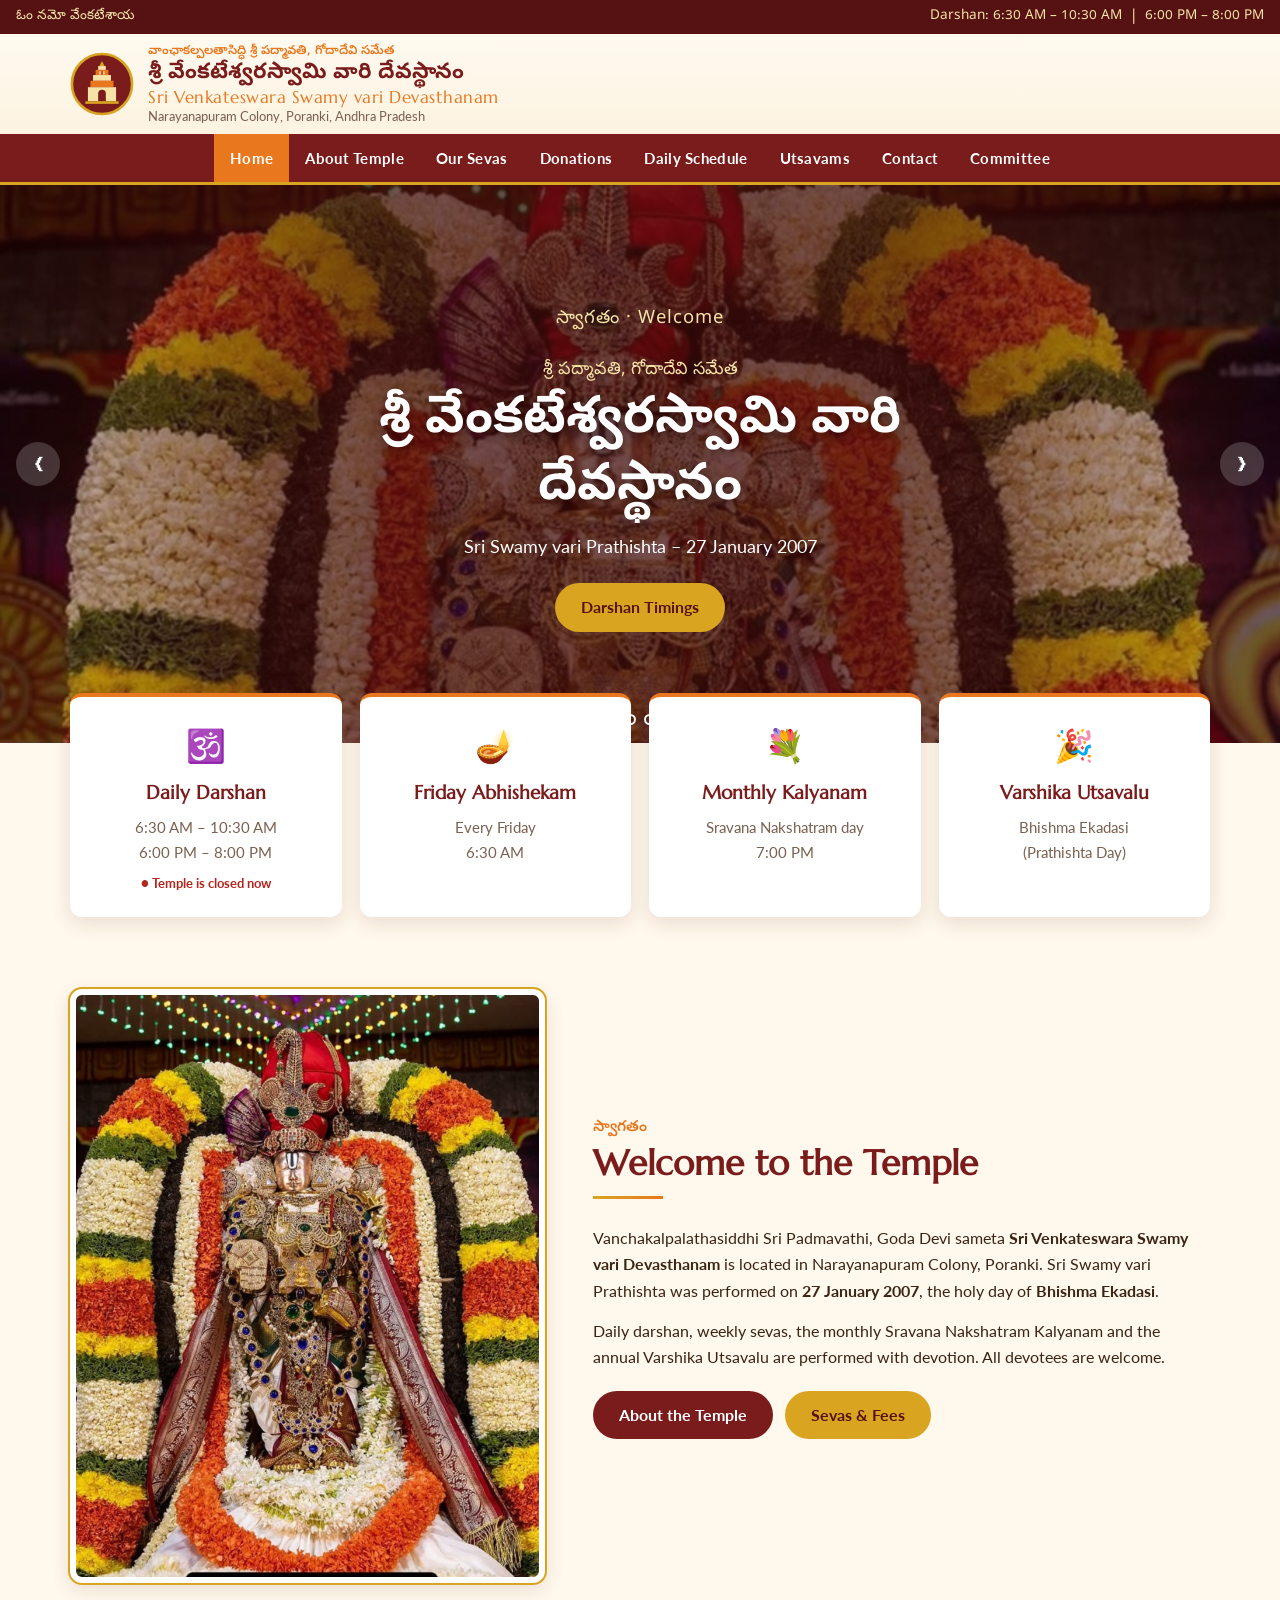
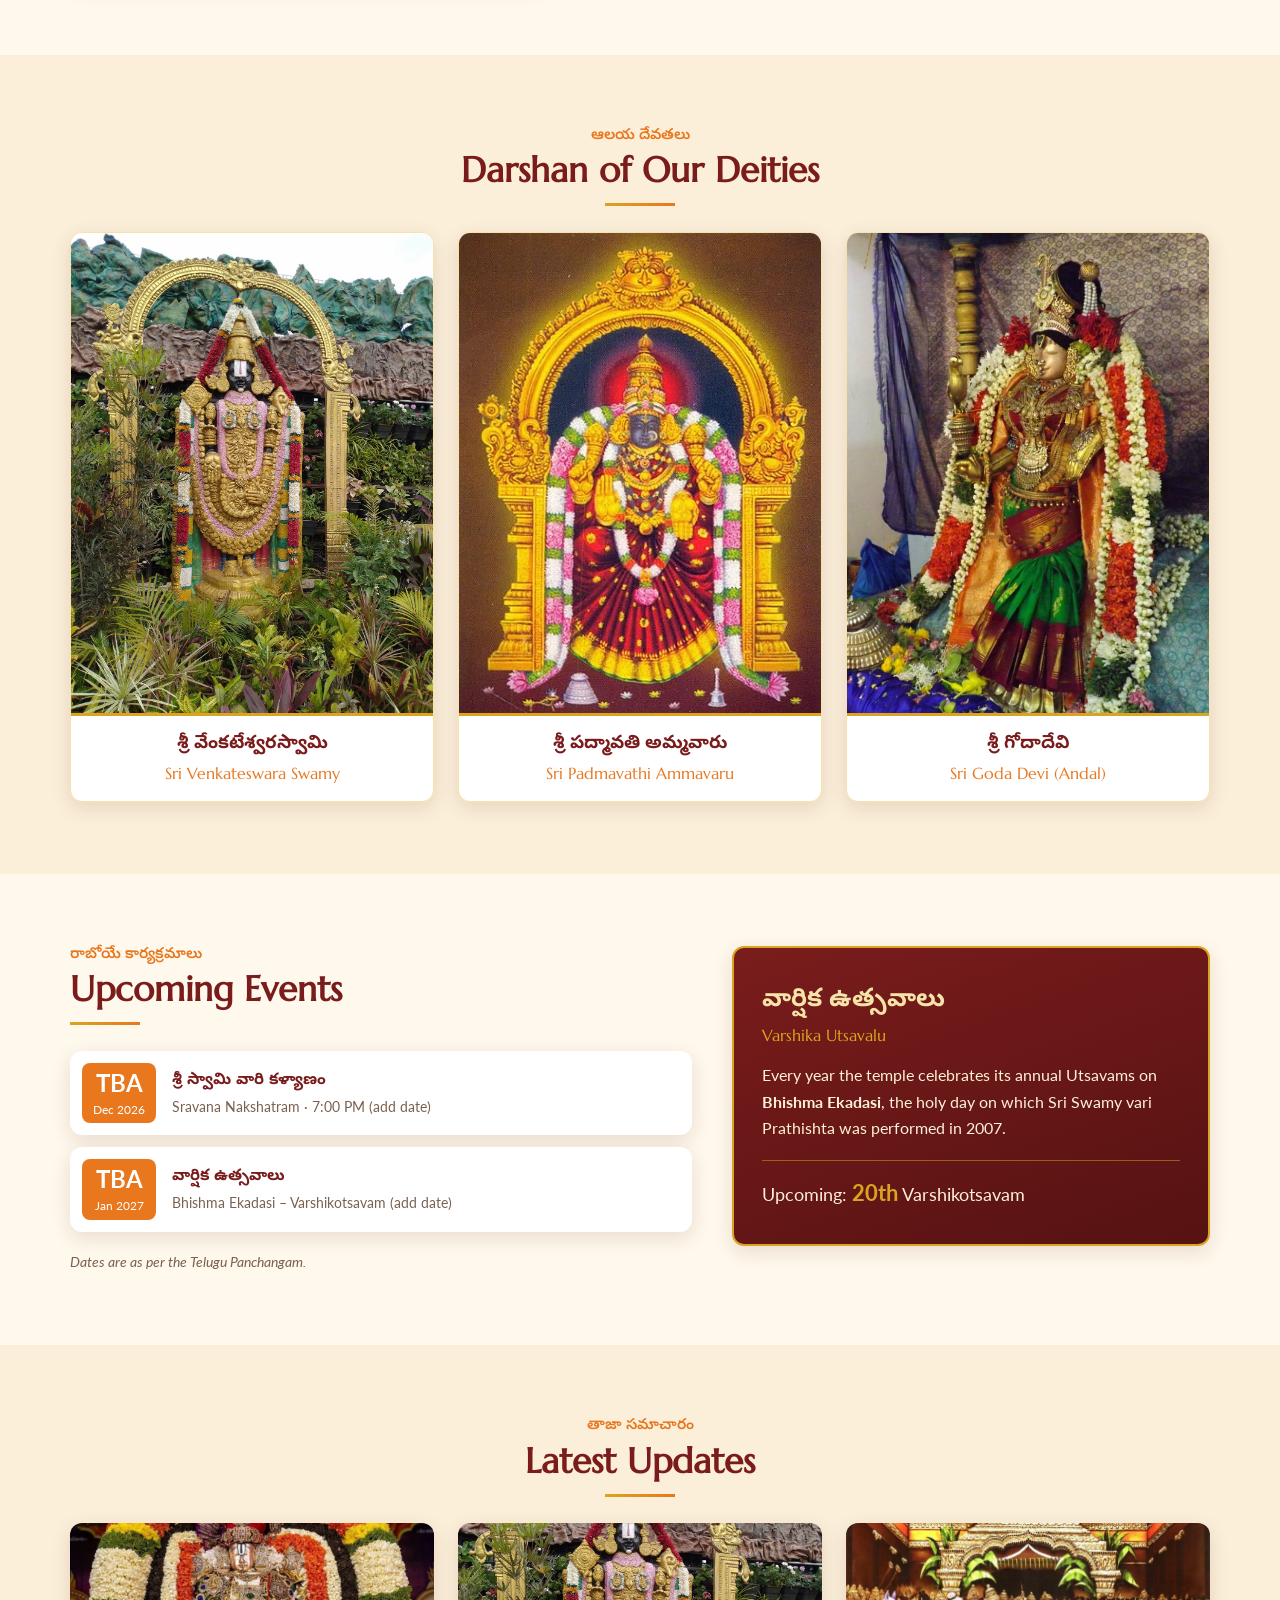
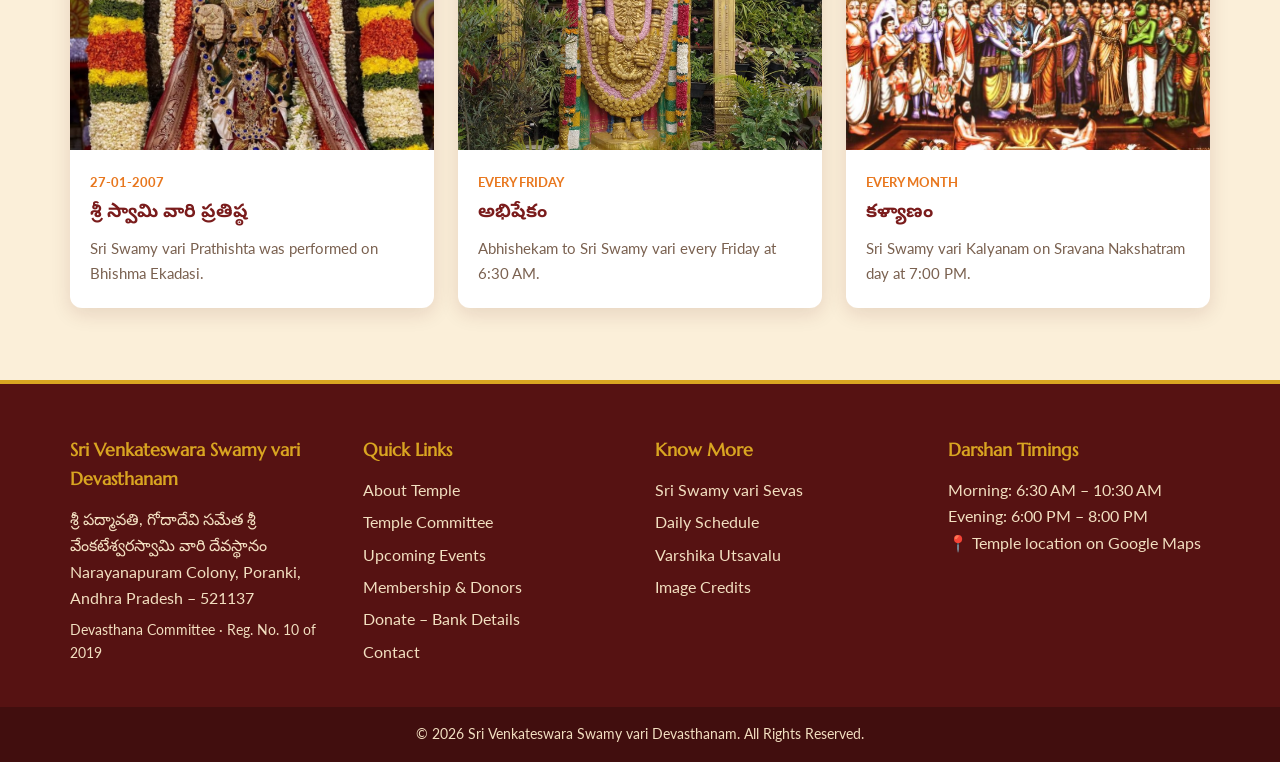
==== index.html @ eacb73ff "Temple website: initial version Static information website (HTML, CSS, JavaScript) for Sri Venkatesw" ====
<!DOCTYPE html>
<html lang="te">
<head>
  <meta charset="UTF-8" />
  <meta name="viewport" content="width=device-width, initial-scale=1.0" />
  <title>Sri Venkateswara Swamy vari Devasthanam, Poranki | శ్రీ వేంకటేశ్వరస్వామి వారి దేవస్థానం</title>
  <meta name="description" content="Sri Padmavathi, Goda Devi sameta Sri Venkateswara Swamy vari Devasthanam – darshan timings, sevas and fees, Friday Abhishekam, monthly Kalyanam and annual Utsavams." />
  <link rel="preconnect" href="https://fonts.googleapis.com" />
  <link rel="preconnect" href="https://fonts.gstatic.com" crossorigin />
  <link href="https://fonts.googleapis.com/css2?family=Marcellus&family=Noto+Sans+Telugu:wght@400;600;700&family=Lato:wght@400;700&display=swap" rel="stylesheet" />
  <link rel="stylesheet" href="css/styles.css" />
  <link rel="icon" href="images/favicon.svg" type="image/svg+xml" />
</head>
<body>

  <!-- ===== TOP STRIP ===== -->
  <div class="top-strip">
    <span>ఓం నమో వేంకటేశాయ</span>
    <span class="top-strip__right">Darshan: 6:30 AM – 10:30 AM &nbsp;|&nbsp; 6:00 PM – 8:00 PM</span>
  </div>

  <!-- ===== HEADER ===== -->
  <header class="site-header">
    <div class="container header-inner">
      <a href="index.html" class="brand">
        <img src="images/logo.svg" alt="Temple logo" class="brand__logo" />
        <div class="brand__text">
          <span class="brand__pre">వాంఛాకల్పలతాసిద్ధి శ్రీ పద్మావతి, గోదాదేవి సమేత</span>
          <span class="brand__te">శ్రీ వేంకటేశ్వరస్వామి వారి దేవస్థానం</span>
          <span class="brand__en">Sri Venkateswara Swamy vari Devasthanam</span>
          <!-- EDIT: Location -->
          <span class="brand__loc">Narayanapuram Colony, Poranki, Andhra Pradesh</span>
        </div>
      </a>
      <button class="nav-toggle" aria-label="Open menu" aria-expanded="false">
        <span></span><span></span><span></span>
      </button>
    </div>
    <nav class="main-nav" aria-label="Main">
      <ul class="container">
        <li><a href="index.html" class="active" aria-current="page">Home</a></li>
        <li><a href="about.html">About Temple</a></li>
        <li><a href="sevas.html">Our Sevas</a></li>
        <li><a href="membership.html">Donations</a></li>
        <li><a href="schedule.html">Daily Schedule</a></li>
        <li><a href="utsavams.html">Utsavams</a></li>
        <li><a href="contact.html">Contact</a></li>
        <li><a href="committee.html">Committee</a></li>
      </ul>
    </nav>
  </header>

  <main>
    <!-- ===== HERO SLIDER ===== -->
    <section id="home" class="hero">
      <div class="slides">
        <div class="slide active">
          <div class="slide__content">
            <p class="slide__kicker">స్వాగతం · Welcome</p>
            <p class="slide__pre">శ్రీ పద్మావతి, గోదాదేవి సమేత</p>
            <h1>శ్రీ వేంకటేశ్వరస్వామి వారి దేవస్థానం</h1>
            <p>Sri Swamy vari Prathishta – 27 January 2007</p>
            <a href="schedule.html" class="btn">Darshan Timings</a>
          </div>
        </div>
        <div class="slide">
          <div class="slide__content">
            <p class="slide__kicker">ప్రతి శుక్రవారం · Every Friday</p>
            <h2>శ్రీ స్వామి వారి అభిషేకం</h2>
            <p>Abhishekam at 6:30 AM</p>
            <a href="sevas.html" class="btn">View Sevas</a>
          </div>
        </div>
        <div class="slide">
          <div class="slide__content">
            <p class="slide__kicker">ప్రతి నెల శ్రవణ నక్షత్రం · Every Sravana Nakshatram</p>
            <h2>శ్రీ స్వామి వారి కళ్యాణం</h2>
            <p>Kalyanam at 7:00 PM</p>
            <a href="utsavams.html" class="btn">Upcoming Dates</a>
          </div>
        </div>
        <div class="slide">
          <div class="slide__content">
            <p class="slide__kicker">ప్రతి శుక్రవారం · Every Friday</p>
            <h2>శ్రీ పద్మావతి అమ్మవారి కుంకుమార్చన</h2>
            <p>Sri Padmavathi Ammavari Kumkumarchana</p>
            <a href="sevas.html" class="btn">View Sevas</a>
          </div>
        </div>
      </div>
      <button class="slider-btn prev" aria-label="Previous slide">&#10094;</button>
      <button class="slider-btn next" aria-label="Next slide">&#10095;</button>
      <div class="dots" role="tablist"></div>
    </section>

    <!-- ===== QUICK INFO CARDS ===== -->
    <section class="quick container">
      <div class="quick-card">
        <div class="quick-card__icon">🕉️</div>
        <h3>Daily Darshan</h3>
        <p>6:30 AM – 10:30 AM<br />6:00 PM – 8:00 PM</p>
        <span class="status" id="templeStatus"></span>
      </div>
      <div class="quick-card">
        <div class="quick-card__icon">🪔</div>
        <h3>Friday Abhishekam</h3>
        <p>Every Friday<br />6:30 AM</p>
      </div>
      <div class="quick-card">
        <div class="quick-card__icon">💐</div>
        <h3>Monthly Kalyanam</h3>
        <p>Sravana Nakshatram day<br />7:00 PM</p>
      </div>
      <div class="quick-card">
        <div class="quick-card__icon">🎉</div>
        <h3>Varshika Utsavalu</h3>
        <p>Bhishma Ekadasi<br />(Prathishta Day)</p>
      </div>
    </section>

    <!-- ===== ABOUT TEASER ===== -->
    <section class="section">
      <div class="container about">
        <div class="about__img">
          <img src="images/venkateswara-1.jpg" alt="Sri Venkateswara Swamy" onerror="this.parentElement.classList.add('placeholder')" />
        </div>
        <div class="about__text">
          <h2 class="section-title"><span>స్వాగతం</span>Welcome to the Temple</h2>
          <p>
            Vanchakalpalathasiddhi Sri Padmavathi, Goda Devi sameta <strong>Sri Venkateswara Swamy vari Devasthanam</strong>
            is located in Narayanapuram Colony, Poranki. Sri Swamy vari Prathishta was performed on
            <strong>27 January 2007</strong>, the holy day of <strong>Bhishma Ekadasi</strong>.
          </p>
          <p>
            Daily darshan, weekly sevas, the monthly Sravana Nakshatram Kalyanam and the annual Varshika Utsavalu
            are performed with devotion. All devotees are welcome.
          </p>
          <p class="btn-row">
            <a href="about.html" class="btn btn--maroon">About the Temple</a>
            <a href="sevas.html" class="btn">Sevas &amp; Fees</a>
          </p>
        </div>
      </div>
    </section>

    <!-- ===== DEITIES STRIP ===== -->
    <section class="section section--alt">
      <div class="container">
        <h2 class="section-title center"><span>ఆలయ దేవతలు</span>Darshan of Our Deities</h2>
        <div class="deity-grid">
          <a class="deity deity--link" href="about.html">
            <div class="deity__img"><img src="images/venkateswara-2.jpg" alt="Sri Venkateswara Swamy" loading="lazy" /></div>
            <div class="deity__cap"><h3>శ్రీ వేంకటేశ్వరస్వామి</h3><p>Sri Venkateswara Swamy</p></div>
          </a>
          <a class="deity deity--link" href="about.html">
            <div class="deity__img"><img src="images/padmavathi.jpg" alt="Sri Padmavathi Ammavaru" loading="lazy" /></div>
            <div class="deity__cap"><h3>శ్రీ పద్మావతి అమ్మవారు</h3><p>Sri Padmavathi Ammavaru</p></div>
          </a>
          <a class="deity deity--link" href="about.html">
            <div class="deity__img"><img src="images/goda-devi-1.jpg" alt="Sri Goda Devi" loading="lazy" /></div>
            <div class="deity__cap"><h3>శ్రీ గోదాదేవి</h3><p>Sri Goda Devi (Andal)</p></div>
          </a>
        </div>
      </div>
    </section>

    <!-- ===== UTSAVAMS / UPCOMING ===== -->
    <section id="utsavams" class="section">
      <div class="container utsavams">
        <div>
          <h2 class="section-title"><span>రాబోయే కార్యక్రమాలు</span>Upcoming Events</h2>
          <ul class="event-list" id="eventList"></ul>
          <p class="note">Dates are as per the Telugu Panchangam.</p>
        </div>
        <div class="utsavam-box">
          <h3>వార్షిక ఉత్సవాలు</h3>
          <p class="utsavam-box__en">Varshika Utsavalu</p>
          <p>
            Every year the temple celebrates its annual Utsavams on <strong>Bhishma Ekadasi</strong>,
            the holy day on which Sri Swamy vari Prathishta was performed in 2007.
          </p>
          <p class="utsavam-box__count">Upcoming: <strong id="utsavamCount">20th</strong> Varshikotsavam</p>
        </div>
      </div>
    </section>

    <!-- ===== LATEST UPDATES ===== -->
    <section id="updates" class="section section--alt">
      <div class="container">
        <h2 class="section-title center"><span>తాజా సమాచారం</span>Latest Updates</h2>
        <div class="updates-grid" id="updatesGrid"></div>
      </div>
    </section>

  </main>

  <!-- ===== FOOTER ===== -->
  <footer class="site-footer">
    <div class="container footer-grid">
      <div>
        <h4>Sri Venkateswara Swamy vari Devasthanam</h4>
        <p>శ్రీ పద్మావతి, గోదాదేవి సమేత శ్రీ వేంకటేశ్వరస్వామి వారి దేవస్థానం</p>
        <p>Narayanapuram Colony, Poranki,<br />Andhra Pradesh – 521137</p>
        <p class="footer-reg"><a href="committee.html#registration">Devasthana Committee · Reg. No. 10 of 2019</a></p>
      </div>
      <div>
        <h4>Quick Links</h4>
        <ul>
          <li><a href="about.html">About Temple</a></li>
          <li><a href="committee.html">Temple Committee</a></li>
          <li><a href="utsavams.html">Upcoming Events</a></li>
          <li><a href="membership.html">Membership &amp; Donors</a></li>
          <li><a href="membership.html#donate">Donate – Bank Details</a></li>
          <li><a href="contact.html">Contact</a></li>
        </ul>
      </div>
      <div>
        <h4>Know More</h4>
        <ul>
          <li><a href="sevas.html">Sri Swamy vari Sevas</a></li>
          <li><a href="schedule.html">Daily Schedule</a></li>
          <li><a href="utsavams.html">Varshika Utsavalu</a></li>
          <li><a href="about.html#credits">Image Credits</a></li>
        </ul>
      </div>
      <div>
        <h4>Darshan Timings</h4>
        <p>Morning: 6:30 AM – 10:30 AM</p>
        <p>Evening: 6:00 PM – 8:00 PM</p>
        <p><a href="https://maps.app.goo.gl/JUTuwzBSx3iXRFwi8" target="_blank" rel="noopener">📍 Temple location on Google Maps</a></p>
      </div>
    </div>
    <div class="footer-bottom">
      © <span id="year">2026</span> Sri Venkateswara Swamy vari Devasthanam. All Rights Reserved.
    </div>
  </footer>

  <script src="js/data.js"></script>
  <script src="js/main.js"></script>
</body>
</html>
---- css/styles.css ----
:root {
  --maroon: #7a1c1c;
  --maroon-dark: #561212;
  --saffron: #e8771e;
  --gold: #d9a521;
  --gold-light: #f6e3a8;
  --cream: #fff8ec;
  --cream-alt: #fbefd9;
  --text: #3b2414;
  --muted: #7a6150;
  --radius: 12px;
  --shadow: 0 6px 20px rgba(86, 18, 18, 0.12);
}

* { box-sizing: border-box; margin: 0; padding: 0; }
html { scroll-behavior: smooth; scroll-padding-top: 70px; }
body {
  font-family: "Lato", "Noto Sans Telugu", sans-serif;
  color: var(--text);
  background: var(--cream);
  line-height: 1.65;
}
img { max-width: 100%; display: block; }
a { color: var(--maroon); }
.container { width: min(1140px, 100% - 32px); margin-inline: auto; }

/* ---------- Top strip ---------- */
.top-strip {
  background: var(--maroon-dark);
  color: var(--gold-light);
  font-size: 0.85rem;
  padding: 6px 16px;
  display: flex;
  justify-content: space-between;
  gap: 12px;
  flex-wrap: wrap;
  font-family: "Noto Sans Telugu", sans-serif;
}

/* ---------- Header ---------- */
.site-header {
  background: linear-gradient(180deg, #fffaf0, var(--cream-alt));
  border-bottom: 3px solid var(--gold);
  position: sticky;
  top: 0;
  z-index: 50;
}
.header-inner { display: flex; align-items: center; justify-content: space-between; padding: 10px 0; }
.brand { display: flex; align-items: center; gap: 14px; text-decoration: none; }
.brand__logo { width: 64px; height: 64px; }
.brand__text { display: flex; flex-direction: column; line-height: 1.25; }
.brand__te { font-family: "Noto Sans Telugu", sans-serif; font-weight: 700; font-size: 1.35rem; color: var(--maroon); }
.brand__en { font-family: "Marcellus", serif; font-size: 1.05rem; color: var(--saffron); letter-spacing: 0.5px; }
.brand__loc { font-size: 0.8rem; color: var(--muted); }

.nav-toggle { display: none; background: none; border: 0; cursor: pointer; padding: 8px; }
.nav-toggle span { display: block; width: 26px; height: 3px; background: var(--maroon); margin: 5px 0; border-radius: 2px; }

.main-nav { background: var(--maroon); }
.main-nav ul { list-style: none; display: flex; flex-wrap: wrap; justify-content: center; }
.main-nav a {
  display: block;
  padding: 12px 16px;
  color: #fff;
  text-decoration: none;
  font-weight: 700;
  font-size: 0.92rem;
  letter-spacing: 0.3px;
  transition: background 0.2s;
}
.main-nav a:hover { background: var(--saffron); }

/* ---------- Hero slider ---------- */
.hero { position: relative; height: clamp(360px, 62vh, 560px); overflow: hidden; }
.slide {
  position: absolute;
  inset: 0;
  opacity: 0;
  transition: opacity 1s ease;
  display: grid;
  place-items: center;
  text-align: center;
  color: #fff;
  background:
    linear-gradient(90deg, rgba(60, 10, 10, 0.25), rgba(60, 10, 10, 0.7) 30%, rgba(60, 10, 10, 0.7) 70%, rgba(60, 10, 10, 0.25)),
    var(--bg),
    radial-gradient(circle at 50% 35%, #f3a43b 0%, #c4501b 45%, #5b1010 100%);
  background-size: cover;
  background-position: center;
}
.slide.active { opacity: 1; z-index: 1; }
.slide__content { padding: 0 24px; max-width: 760px; }
.slide__kicker { font-family: "Noto Sans Telugu", sans-serif; color: var(--gold-light); letter-spacing: 1px; margin-bottom: 8px; }
.slide h1, .slide h2 {
  font-family: "Noto Sans Telugu", serif;
  font-size: clamp(1.8rem, 5vw, 3.2rem);
  line-height: 1.3;
  text-shadow: 0 3px 12px rgba(0, 0, 0, 0.4);
}
.slide p { font-size: 1.15rem; margin: 8px 0 22px; }
.btn {
  display: inline-block;
  background: var(--gold);
  color: var(--maroon-dark);
  padding: 11px 26px;
  border-radius: 30px;
  font-weight: 700;
  text-decoration: none;
  transition: transform 0.2s, background 0.2s;
}
.btn:hover { background: #f0c040; transform: translateY(-2px); }
.slider-btn {
  position: absolute;
  top: 50%;
  transform: translateY(-50%);
  z-index: 2;
  background: rgba(255, 255, 255, 0.18);
  color: #fff;
  border: 0;
  width: 44px;
  height: 44px;
  border-radius: 50%;
  font-size: 1.2rem;
  cursor: pointer;
}
.slider-btn:hover { background: rgba(255, 255, 255, 0.35); }
.slider-btn.prev { left: 16px; }
.slider-btn.next { right: 16px; }
.dots { position: absolute; bottom: 18px; width: 100%; display: flex; justify-content: center; gap: 8px; z-index: 2; }
.dots button { width: 11px; height: 11px; border-radius: 50%; border: 2px solid #fff; background: transparent; cursor: pointer; }
.dots button.active { background: var(--gold); border-color: var(--gold); }

/* ---------- Quick cards ---------- */
.quick {
  display: grid;
  grid-template-columns: repeat(auto-fit, minmax(220px, 1fr));
  gap: 18px;
  margin-top: -50px;
  position: relative;
  z-index: 5;
}
.quick-card {
  background: #fff;
  border-radius: var(--radius);
  box-shadow: var(--shadow);
  padding: 22px 18px;
  text-align: center;
  border-top: 4px solid var(--saffron);
}
.quick-card__icon { font-size: 2rem; }
.quick-card h3 { font-family: "Marcellus", serif; color: var(--maroon); margin: 6px 0; }
.quick-card p { color: var(--muted); font-size: 0.95rem; }
.status { display: inline-block; margin-top: 8px; font-size: 0.82rem; font-weight: 700; }
.status.open { color: #1f8a3b; }
.status.closed { color: #b3261e; }

/* ---------- Sections ---------- */
.section { padding: 72px 0; }
.section--alt { background: var(--cream-alt); }
.section-title {
  font-family: "Marcellus", serif;
  color: var(--maroon);
  font-size: clamp(1.6rem, 3.5vw, 2.2rem);
  margin-bottom: 26px;
  line-height: 1.2;
}
.section-title span {
  display: block;
  font-family: "Noto Sans Telugu", sans-serif;
  font-size: 0.95rem;
  color: var(--saffron);
  font-weight: 600;
  margin-bottom: 4px;
}
.section-title::after {
  content: "";
  display: block;
  width: 70px;
  height: 3px;
  margin-top: 12px;
  background: linear-gradient(90deg, var(--gold), var(--saffron));
}
.section-title.center { text-align: center; }
.section-title.center::after { margin-inline: auto; }
.note { color: var(--muted); font-size: 0.9rem; margin-top: 18px; font-style: italic; }
.section-title.center + * + .note, #sevas .note { text-align: center; }

/* ---------- About ---------- */
.about { display: grid; grid-template-columns: 1fr 1.3fr; gap: 48px; align-items: center; }
.about__img { border-radius: var(--radius); overflow: hidden; box-shadow: var(--shadow); aspect-ratio: 4 / 5; border: 6px solid #fff; outline: 2px solid var(--gold); }
.about__img img { width: 100%; height: 100%; object-fit: cover; }
.about__text p { margin-bottom: 14px; }
.facts { list-style: none; margin-top: 18px; border-left: 3px solid var(--gold); padding-left: 16px; }
.facts li { margin: 6px 0; }

/* placeholder when an image is not yet added */
.placeholder {
  background: radial-gradient(circle at 50% 40%, #f6c66b, #d8692a 60%, #7a1c1c) !important;
  display: grid;
  place-items: center;
  position: relative;
  min-height: 160px;
}
.placeholder img { display: none; }
.placeholder::before { content: "🕉️"; font-size: 3rem; opacity: 0.85; }

/* ---------- Sevas ---------- */
.seva-grid { display: grid; grid-template-columns: repeat(auto-fit, minmax(240px, 1fr)); gap: 22px; }
.seva-card {
  background: #fff;
  border-radius: var(--radius);
  padding: 28px 22px 24px;
  box-shadow: var(--shadow);
  position: relative;
  border: 1px solid var(--gold-light);
  transition: transform 0.25s;
}
.seva-card:hover { transform: translateY(-4px); }
.seva-card__tag {
  position: absolute;
  top: -12px;
  left: 22px;
  background: var(--saffron);
  color: #fff;
  font-size: 0.75rem;
  font-weight: 700;
  padding: 3px 12px;
  border-radius: 20px;
  text-transform: uppercase;
  letter-spacing: 0.5px;
}
.seva-card h3 { font-family: "Noto Sans Telugu", sans-serif; color: var(--maroon); font-size: 1.25rem; }
.seva-card__en { color: var(--saffron); font-family: "Marcellus", serif; }
.seva-card__time { margin-top: 12px; padding-top: 12px; border-top: 1px dashed var(--gold); font-weight: 700; font-size: 0.95rem; }

/* ---------- Schedule ---------- */
.schedule { display: grid; grid-template-columns: repeat(auto-fit, minmax(300px, 1fr)); gap: 26px; }
.schedule__col { background: #fff; border-radius: var(--radius); box-shadow: var(--shadow); overflow: hidden; }
.schedule__col h3 { background: var(--maroon); color: #fff; padding: 14px 20px; font-family: "Noto Sans Telugu", sans-serif; font-size: 1.1rem; }
.schedule table { width: 100%; border-collapse: collapse; }
.schedule td { padding: 13px 20px; border-bottom: 1px solid #f1e3c9; }
.schedule td:last-child { text-align: right; font-weight: 700; color: var(--maroon); white-space: nowrap; }
.schedule tr.highlight { background: #fff3dd; }

/* ---------- Utsavams ---------- */
.utsavams { display: grid; grid-template-columns: 1.3fr 1fr; gap: 40px; align-items: start; }
.event-list { list-style: none; display: grid; gap: 12px; }
.event-list li { display: flex; gap: 16px; align-items: center; background: #fff; padding: 12px; border-radius: var(--radius); box-shadow: var(--shadow); }
.event-list li.event-empty { display: block; color: var(--muted); }
.event-date { min-width: 74px; text-align: center; background: var(--saffron); color: #fff; border-radius: 8px; padding: 6px; line-height: 1.2; }
.event-date strong { display: block; font-size: 1.5rem; }
.event-date span { font-size: 0.75rem; }
.event-list h4 { font-family: "Noto Sans Telugu", sans-serif; color: var(--maroon); }
.event-list p { font-size: 0.9rem; color: var(--muted); }
.utsavam-box {
  background: linear-gradient(160deg, var(--maroon), var(--maroon-dark));
  color: #fdf1d8;
  padding: 32px 28px;
  border-radius: var(--radius);
  box-shadow: var(--shadow);
  border: 2px solid var(--gold);
}
.utsavam-box h3 { font-family: "Noto Sans Telugu", sans-serif; font-size: 1.6rem; color: var(--gold-light); }
.utsavam-box__en { font-family: "Marcellus", serif; color: var(--gold); margin-bottom: 14px; }
.utsavam-box__count { margin-top: 18px; padding-top: 14px; border-top: 1px solid rgba(217, 165, 33, 0.5); font-size: 1.1rem; }
.utsavam-box__count strong { color: var(--gold); font-size: 1.4rem; }

/* ---------- Updates ---------- */
.updates-grid { display: grid; grid-template-columns: repeat(auto-fit, minmax(260px, 1fr)); gap: 24px; }
.update-card { background: #fff; border-radius: var(--radius); overflow: hidden; box-shadow: var(--shadow); }
.update-card__img { aspect-ratio: 16 / 10; }
.update-card__img img { width: 100%; height: 100%; object-fit: cover; }
.update-card__body { padding: 18px 20px 22px; }
.update-card__date { font-size: 0.8rem; font-weight: 700; color: var(--saffron); text-transform: uppercase; }
.update-card h3 { font-family: "Noto Sans Telugu", sans-serif; color: var(--maroon); margin: 4px 0 6px; }
.update-card p { color: var(--muted); font-size: 0.95rem; }

/* ---------- Gallery ---------- */
.gallery { display: grid; grid-template-columns: repeat(auto-fill, minmax(220px, 1fr)); gap: 14px; }
.gallery figure { position: relative; border-radius: 10px; overflow: hidden; aspect-ratio: 1; cursor: pointer; box-shadow: var(--shadow); }
.gallery img { width: 100%; height: 100%; object-fit: cover; transition: transform 0.4s; }
.gallery figure:hover img { transform: scale(1.07); }
.gallery figcaption {
  position: absolute;
  bottom: 0;
  inset-inline: 0;
  padding: 8px 12px;
  background: linear-gradient(transparent, rgba(60, 10, 10, 0.85));
  color: #fff;
  font-size: 0.88rem;
}
.lightbox { position: fixed; inset: 0; background: rgba(20, 5, 5, 0.92); z-index: 100; display: grid; place-items: center; padding: 20px; }
.lightbox[hidden] { display: none; }
.lightbox img { max-height: 88vh; border-radius: 8px; }
.lightbox__close { position: absolute; top: 14px; right: 22px; background: none; border: 0; color: #fff; font-size: 2.6rem; cursor: pointer; }

/* ---------- Contact ---------- */
.contact { display: grid; grid-template-columns: 1fr 1.2fr; gap: 40px; align-items: start; }
.contact-list { list-style: none; display: grid; gap: 16px; }
.contact-list li { display: flex; gap: 12px; }
.contact-list span { font-size: 1.3rem; }
.map { border-radius: var(--radius); overflow: hidden; box-shadow: var(--shadow); border: 3px solid var(--gold-light); }
.map iframe { width: 100%; height: 340px; border: 0; display: block; }

/* ---------- Footer ---------- */
.site-footer { background: var(--maroon-dark); color: #f2dfc0; padding-top: 52px; border-top: 4px solid var(--gold); }
.footer-grid { display: grid; grid-template-columns: repeat(auto-fit, minmax(200px, 1fr)); gap: 30px; padding-bottom: 36px; }
.site-footer h4 { font-family: "Marcellus", serif; color: var(--gold); font-size: 1.1rem; margin-bottom: 12px; }
.site-footer ul { list-style: none; }
.site-footer li { margin: 6px 0; }
.site-footer a { color: #f2dfc0; text-decoration: none; }
.site-footer a:hover { color: var(--gold); }
.footer-bottom { text-align: center; padding: 16px; background: rgba(0, 0, 0, 0.25); font-size: 0.85rem; }

/* ---------- Responsive ---------- */
@media (max-width: 860px) {
  .about, .utsavams, .contact { grid-template-columns: 1fr; }
  .about__img { max-width: 380px; margin-inline: auto; width: 100%; }
}
@media (max-width: 760px) {
  .nav-toggle { display: block; }
  .main-nav { display: none; }
  .main-nav.open { display: block; }
  .main-nav ul { flex-direction: column; }
  .main-nav a { border-top: 1px solid rgba(255, 255, 255, 0.1); padding: 13px 20px; }
  .brand__logo { width: 50px; height: 50px; }
  .brand__te { font-size: 1.1rem; }
  .brand__en { font-size: 0.9rem; }
  .top-strip__right { display: none; }
  .top-strip { justify-content: center; }
  .slider-btn { display: none; }
  .section { padding: 56px 0; }
}

/* Hero slide photos – put slide-1.jpg, slide-2.jpg, slide-3.jpg in /images */
.slide:nth-child(1) { --bg: url("../images/venkateswara-1.jpg"); background-position: center 18%; }
.slide:nth-child(2) { --bg: url("../images/venkateswara-2.jpg"); background-position: center 22%; }
.slide:nth-child(3) { --bg: url("../images/kalyanam.jpg"); background-position: center 30%; }
.btn--directions { margin-top: 22px; background: var(--maroon); color: #fff; }
.btn--directions:hover { background: var(--saffron); color: #fff; }

/* ---------- Temple name extras ---------- */
.brand__pre { font-family: "Noto Sans Telugu", sans-serif; font-size: 0.78rem; color: var(--saffron); font-weight: 600; }
.slide__pre { font-family: "Noto Sans Telugu", sans-serif; color: var(--gold-light); font-size: 1.1rem !important; margin: 0 0 4px !important; }

/* ---------- Weekly / nakshatra seva calendar ---------- */
.sub-title { font-family: "Noto Sans Telugu", sans-serif; color: var(--maroon); font-size: 1.15rem; margin: 10px 0 14px; }
.week-grid { display: grid; grid-template-columns: repeat(auto-fit, minmax(190px, 1fr)); gap: 14px; margin-bottom: 30px; }
.week-grid--3 { grid-template-columns: repeat(auto-fit, minmax(240px, 1fr)); }
.day-card {
  background: #fff; border-radius: var(--radius); box-shadow: var(--shadow);
  padding: 16px; font-family: "Noto Sans Telugu", sans-serif; font-weight: 600; color: var(--text);
  border-top: 4px solid var(--saffron);
}
.day-card small { display: block; font-family: "Lato", sans-serif; font-weight: 400; color: var(--muted); font-size: 0.82rem; margin-top: 2px; }
.day-card__day { display: block; color: var(--maroon); font-size: 1.05rem; margin-bottom: 8px; padding-bottom: 8px; border-bottom: 1px dashed var(--gold); }
.day-card__day small { display: inline; margin-left: 6px; }

/* ---------- Price tables ---------- */
.price-wrap { display: grid; grid-template-columns: 1.5fr 1fr; gap: 26px; align-items: start; margin-top: 10px; }
.side-col { display: grid; gap: 26px; }
.price-table { background: #fff; border-radius: var(--radius); box-shadow: var(--shadow); overflow: hidden; }
.price-table h3 { background: var(--maroon); color: #fff; padding: 14px 18px; font-family: "Noto Sans Telugu", sans-serif; font-size: 1.1rem; }
.price-table table { width: 100%; border-collapse: collapse; }
.price-table th { text-align: left; background: #fff3dd; color: var(--maroon); font-family: "Noto Sans Telugu", sans-serif; font-size: 0.9rem; padding: 10px 14px; }
.price-table td { padding: 10px 14px; border-bottom: 1px solid #f1e3c9; font-family: "Noto Sans Telugu", sans-serif; vertical-align: top; }
.price-table td small { display: block; font-family: "Lato", sans-serif; color: var(--muted); font-size: 0.8rem; }
.price-table td:first-child { color: var(--muted); }
.price-table th:last-child, .price-table td:last-child { text-align: right; white-space: nowrap; font-weight: 700; color: var(--maroon); }
.price-table tr.highlight { background: #fff3dd; }
.price-table td.na { color: #b3261e; font-weight: 600; font-size: 0.9rem; }
.side-col .price-table td:first-child { color: var(--text); }

.booking-box { background: linear-gradient(160deg, var(--maroon), var(--maroon-dark)); color: #fdf1d8; border-radius: var(--radius); padding: 22px; border: 2px solid var(--gold); box-shadow: var(--shadow); }
.booking-box h3 { font-family: "Noto Sans Telugu", sans-serif; color: var(--gold-light); font-size: 1.1rem; }
.booking-box__en { color: var(--gold); font-size: 0.9rem; margin-bottom: 12px; }
.booking-box ul { list-style: none; display: grid; gap: 10px; }
.booking-box li { display: flex; flex-direction: column; background: rgba(255, 255, 255, 0.08); padding: 8px 12px; border-radius: 8px; }
.booking-box a { color: #fff; font-weight: 700; font-size: 1.15rem; text-decoration: none; letter-spacing: 0.5px; }
.booking-box li span { font-family: "Noto Sans Telugu", sans-serif; font-size: 0.88rem; color: var(--gold-light); }
.booking-box__note { margin-top: 14px; font-size: 0.82rem; font-style: italic; opacity: 0.85; }

@media (max-width: 860px) { .price-wrap { grid-template-columns: 1fr; } }
@media (max-width: 760px) {
  .brand__pre { font-size: 0.68rem; }
  .price-table td, .price-table th { padding: 9px 10px; }
}

/* ---------- Membership ---------- */
.lead { font-family: "Noto Sans Telugu", sans-serif; color: var(--muted); max-width: 760px; margin: -8px auto 30px; }
.lead.center { text-align: center; }
.reg { display: inline-block; margin-top: 8px; background: var(--gold-light); color: var(--maroon); font-family: "Lato", sans-serif; font-weight: 700; padding: 3px 14px; border-radius: 20px; font-size: 0.85rem; letter-spacing: 0.5px; }
.member-grid { display: grid; grid-template-columns: repeat(auto-fit, minmax(300px, 1fr)); gap: 22px; }
.member-card { background: #fff; border-radius: var(--radius); box-shadow: var(--shadow); border: 1px solid var(--gold-light); overflow: hidden; display: flex; flex-direction: column; }
.member-card__head { background: linear-gradient(135deg, #fff3dd, #fbe2b8); padding: 20px 20px 16px; border-bottom: 3px solid var(--gold); text-align: center; }
.member-card--top .member-card__head { background: linear-gradient(135deg, var(--maroon), var(--maroon-dark)); color: #fff; }
.member-card h3 { font-family: "Noto Sans Telugu", sans-serif; color: var(--maroon); font-size: 1.35rem; }
.member-card--top h3 { color: var(--gold-light); }
.member-card__en { font-family: "Marcellus", serif; color: var(--saffron); }
.member-card--top .member-card__en { color: var(--gold); }
.member-card__amt { font-size: 1.7rem; font-weight: 700; color: var(--maroon); margin-top: 6px; line-height: 1.2; }
.member-card--top .member-card__amt { color: #fff; }
.member-card__amt small { display: block; font-size: 0.78rem; font-weight: 400; color: var(--muted); font-family: "Noto Sans Telugu", sans-serif; }
.member-card--top .member-card__amt small { color: var(--gold-light); }
.member-card__type { display: inline-block; margin-top: 10px; font-size: 0.78rem; font-weight: 700; background: var(--saffron); color: #fff; padding: 3px 12px; border-radius: 20px; font-family: "Noto Sans Telugu", sans-serif; }
.member-card > ul { list-style: none; padding: 18px 20px 6px; display: grid; gap: 8px; font-family: "Noto Sans Telugu", sans-serif; font-size: 0.95rem; }
.member-card > ul li { padding-left: 22px; position: relative; }
.member-card > ul li::before { content: "🪷"; position: absolute; left: 0; font-size: 0.8rem; top: 2px; }
.member-card__sum { margin: auto 20px 20px; padding-top: 12px; border-top: 1px dashed var(--gold); font-size: 0.85rem; color: var(--muted); }
.member-card--contact { background: linear-gradient(160deg, var(--maroon), var(--maroon-dark)); color: #fdf1d8; border: 2px solid var(--gold); padding: 24px; }
.member-card--contact h3 { color: var(--gold-light); font-size: 1.15rem; }
.member-card--contact .member-card__en { color: var(--gold); margin-bottom: 12px; }
.member-card--contact ul.plain { list-style: none; display: grid; gap: 10px; font-family: "Noto Sans Telugu", sans-serif; }
.member-card--contact ul.plain li::before { content: none; }
.member-card--contact a { color: #fff; font-weight: 700; font-size: 1.1rem; text-decoration: none; display: block; font-family: "Lato", sans-serif; }
.member-card--contact .member-card__sum { margin: 16px 0 0; color: var(--gold-light); border-color: rgba(217, 165, 33, 0.5); }
.footer-reg { margin-top: 8px; font-size: 0.85rem; color: var(--gold); }

/* ---------- Committee ---------- */
.committee-reg { text-align: center; font-size: 0.85rem; color: var(--muted); margin: -16px 0 30px; }
.sub-title.center { text-align: center; margin-top: 30px; }
.people-grid { display: grid; grid-template-columns: repeat(auto-fit, minmax(200px, 1fr)); gap: 16px; }
.person { position: relative; background: #fff; border-radius: var(--radius); box-shadow: var(--shadow); padding: 22px 16px 16px; text-align: center; border-top: 4px solid var(--gold); }
.person--head { border-top-color: var(--maroon); background: linear-gradient(180deg, #fff, #fff3dd); }
.person__no { position: absolute; top: 8px; left: 10px; font-size: 0.72rem; color: var(--muted); }
.person h4 { font-family: "Noto Sans Telugu", sans-serif; color: var(--maroon); font-size: 1.05rem; }
.person__en { font-size: 0.85rem; color: var(--muted); }
.person__role { margin-top: 10px; padding-top: 10px; border-top: 1px dashed var(--gold); font-family: "Noto Sans Telugu", sans-serif; font-weight: 600; color: var(--saffron); font-size: 0.95rem; }
.person__role small { display: block; font-family: "Lato", sans-serif; font-weight: 700; color: var(--text); font-size: 0.8rem; }
.member-list { list-style: none; display: grid; grid-template-columns: repeat(auto-fill, minmax(250px, 1fr)); gap: 10px; }
.member-list li { background: #fff; border-radius: 10px; padding: 10px 14px 10px 50px; position: relative; font-family: "Noto Sans Telugu", sans-serif; font-weight: 600; color: var(--maroon); box-shadow: 0 2px 8px rgba(86, 18, 18, 0.08); border-left: 3px solid var(--saffron); }
.member-list li span { position: absolute; left: 12px; top: 50%; transform: translateY(-50%); width: 28px; height: 28px; border-radius: 50%; background: var(--gold-light); color: var(--maroon); font-size: 0.75rem; display: grid; place-items: center; font-family: "Lato", sans-serif; }
.member-list li small { display: block; font-family: "Lato", sans-serif; font-weight: 400; color: var(--muted); font-size: 0.8rem; }
.appeal { margin: 36px auto 0; max-width: 820px; text-align: center; font-family: "Noto Sans Telugu", sans-serif; color: var(--maroon); background: #fff; border: 1px dashed var(--gold); border-radius: var(--radius); padding: 18px 22px; }
.appeal small { display: block; margin-top: 6px; font-family: "Lato", sans-serif; color: var(--muted); font-style: italic; }

/* ---------- Multi-page: active menu & page banner ---------- */
.main-nav a.active { background: var(--saffron); }
.page-banner {
  background:
    linear-gradient(rgba(86, 18, 18, 0.88), rgba(86, 18, 18, 0.92)),
    radial-gradient(circle at 50% 0%, #f3a43b, #7a1c1c 70%);
  color: #fff;
  text-align: center;
  padding: 44px 0 38px;
  border-bottom: 3px solid var(--gold);
}
.page-banner__te { font-family: "Noto Sans Telugu", sans-serif; color: var(--gold-light); font-size: 1.05rem; }
.page-banner h1 { font-family: "Marcellus", serif; font-size: clamp(1.7rem, 4vw, 2.6rem); line-height: 1.2; margin: 4px 0 10px; }
.crumbs { font-size: 0.88rem; color: var(--gold-light); }
.crumbs a { color: #fff; text-decoration: none; }
.crumbs a:hover { text-decoration: underline; }
.crumbs span { margin: 0 6px; color: var(--gold); }
.btn-row { display: flex; gap: 12px; flex-wrap: wrap; margin-top: 20px; }
.btn--maroon { background: var(--maroon); color: #fff; }
.btn--maroon:hover { background: var(--saffron); color: #fff; }

/* ---------- Deities & credits ---------- */
.note.center { text-align: center; }
.deity-grid { display: grid; grid-template-columns: repeat(auto-fit, minmax(240px, 1fr)); gap: 24px; }
.deity { background: #fff; border-radius: var(--radius); box-shadow: var(--shadow); overflow: hidden; border: 1px solid var(--gold-light); text-align: center; }
.deity__img { aspect-ratio: 3 / 4; overflow: hidden; border-bottom: 3px solid var(--gold); }
.deity__img img { width: 100%; height: 100%; object-fit: cover; object-position: center top; transition: transform 0.5s; }
.deity:hover .deity__img img { transform: scale(1.04); }
.deity figcaption { padding: 16px; }
.deity h3 { font-family: "Noto Sans Telugu", sans-serif; color: var(--maroon); font-size: 1.2rem; }
.deity p { font-family: "Marcellus", serif; color: var(--saffron); }
.deity small { display: block; color: var(--muted); font-size: 0.85rem; margin-top: 4px; }
.gallery img { object-position: center top; }
.credits { margin-top: 40px; padding: 20px 24px; background: #fff; border-radius: var(--radius); border: 1px dashed var(--gold); font-size: 0.88rem; color: var(--muted); }
.credits h3 { font-family: "Marcellus", serif; color: var(--maroon); margin-bottom: 6px; }
.credits ul { margin: 10px 0 0 18px; display: grid; gap: 4px; }

/* ---------- Registration certificate ---------- */
.cert { display: grid; grid-template-columns: minmax(240px, 380px) 1fr; gap: 32px; align-items: start; background: #fff; border-radius: var(--radius); box-shadow: var(--shadow); border: 1px solid var(--gold-light); padding: 24px; margin: 0 0 40px; }
.cert__img { position: relative; display: block; border: 6px solid #fff; outline: 2px solid var(--gold); border-radius: 6px; overflow: hidden; box-shadow: var(--shadow); }
.cert__img img { width: 100%; transition: transform 0.4s; }
.cert__img:hover img { transform: scale(1.03); }
.cert__zoom { position: absolute; bottom: 0; inset-inline: 0; background: rgba(86, 18, 18, 0.85); color: #fff; text-align: center; font-size: 0.85rem; padding: 7px; }
.cert__info h3 { font-family: "Marcellus", serif; color: var(--maroon); font-size: 1.5rem; margin-bottom: 14px; line-height: 1.2; }
.cert__info h3 span { display: block; font-family: "Noto Sans Telugu", sans-serif; font-size: 0.9rem; color: var(--saffron); }
.cert__info table { width: 100%; border-collapse: collapse; font-size: 0.95rem; }
.cert__info th { text-align: left; vertical-align: top; color: var(--muted); font-weight: 700; padding: 9px 14px 9px 0; width: 38%; border-bottom: 1px solid #f1e3c9; }
.cert__info td { padding: 9px 0; border-bottom: 1px solid #f1e3c9; color: var(--text); }
@media (max-width: 760px) {
  .cert { grid-template-columns: 1fr; padding: 16px; }
  .cert__img { max-width: 340px; margin-inline: auto; }
  .cert__info th { width: auto; display: block; padding-bottom: 0; border: 0; }
  .cert__info td { display: block; }
}

/* ---------- Certificate frame (decorative) ---------- */
.cert { background: linear-gradient(180deg, #fffdf8, #fff6e6); }
.cert__img {
  outline: none;
  border: 0;
  border-radius: 4px;
  padding: 18px;
  background:
    linear-gradient(#fffaf0, #fffaf0) padding-box,
    linear-gradient(135deg, #b8860b, #f6e3a8 25%, #c9971c 50%, #f6e3a8 75%, #b8860b) border-box;
  border: 6px solid transparent;
  box-shadow: 0 1px 0 #fff inset, 0 14px 30px rgba(86, 18, 18, 0.22), 0 3px 8px rgba(86, 18, 18, 0.12);
}
.cert__img::before {           /* inner thin gold rule */
  content: "";
  position: absolute;
  inset: 9px;
  border: 1px solid #d9a521;
  pointer-events: none;
  z-index: 1;
}
.cert__img::after {            /* lotus corner ornaments */
  content: "❀";
  position: absolute;
  top: 0; left: 4px;
  color: #c9971c;
  font-size: 0.85rem;
  z-index: 2;
  text-shadow: calc(100% + 0px) 0 0 transparent;
}
.cert__img img {
  border: 1px solid #ead7ae;
  box-shadow: 0 2px 6px rgba(0, 0, 0, 0.08);
  filter: contrast(1.02);
}
.cert__img:hover img { transform: none; }
.cert__img:hover { transform: translateY(-3px); transition: transform 0.3s; }
.cert__zoom {
  left: 18px; right: 18px; bottom: 18px;
  background: linear-gradient(90deg, rgba(86, 18, 18, 0.92), rgba(122, 28, 28, 0.92));
  letter-spacing: 0.3px;
  opacity: 0;
  transition: opacity 0.25s;
}
.cert__img:hover .cert__zoom, .cert__img:focus .cert__zoom { opacity: 1; }
@media (hover: none) { .cert__zoom { opacity: 1; } }
.cert__seal {
  display: inline-flex; align-items: center; gap: 8px;
  margin-top: 16px; padding: 8px 14px;
  background: #f3f9f2; color: #1f6b33; border: 1px solid #bfe0c3; border-radius: 30px;
  font-size: 0.85rem; font-weight: 700;
}

/* ---------- Bank details ---------- */
.bank { display: grid; grid-template-columns: 1fr 1.1fr; gap: 32px; align-items: center; margin-top: 44px; padding: 30px; background: #fff; border-radius: var(--radius); box-shadow: var(--shadow); border: 1px solid var(--gold-light); scroll-margin-top: 90px; }
.bank__intro h3 { font-family: "Marcellus", serif; color: var(--maroon); font-size: 1.6rem; line-height: 1.2; margin-bottom: 12px; }
.bank__intro h3 span { display: block; font-family: "Noto Sans Telugu", sans-serif; font-size: 0.95rem; color: var(--saffron); margin-bottom: 4px; }
.bank__intro p { margin-bottom: 12px; }
.bank__te { font-family: "Noto Sans Telugu", sans-serif; color: var(--maroon); }
.bank__note { background: #fff3dd; border-left: 3px solid var(--saffron); padding: 10px 14px; border-radius: 6px; font-size: 0.92rem; }
.bank__note a { font-weight: 700; }
.bank-card {
  background: linear-gradient(140deg, #7a1c1c 0%, #561212 60%, #3d0c0c 100%);
  color: #fff; border-radius: 16px; padding: 24px 24px 18px;
  box-shadow: 0 18px 36px rgba(86, 18, 18, 0.3); border: 2px solid var(--gold); position: relative; overflow: hidden;
}
.bank-card::before { content: ""; position: absolute; width: 260px; height: 260px; right: -90px; top: -110px; border-radius: 50%; background: radial-gradient(circle, rgba(246, 227, 168, 0.25), transparent 70%); }
.bank-card__top { display: flex; align-items: center; gap: 10px; margin-bottom: 16px; padding-bottom: 12px; border-bottom: 1px solid rgba(217, 165, 33, 0.45); }
.bank-card__logo { font-size: 1.5rem; }
.bank-card__bank { font-family: "Marcellus", serif; font-size: 1.25rem; color: var(--gold-light); letter-spacing: 0.5px; }
.bank-card dl { display: grid; gap: 12px; position: relative; }
.bank-card dt { font-size: 0.75rem; text-transform: uppercase; letter-spacing: 1px; color: var(--gold); }
.bank-card dd { display: flex; align-items: center; justify-content: space-between; gap: 12px; font-weight: 700; font-size: 1.02rem; word-break: break-word; }
.bank-card .mono { font-family: "Courier New", monospace; font-size: 1.25rem; letter-spacing: 1.5px; }
.copy { flex-shrink: 0; background: rgba(255, 255, 255, 0.12); color: #fff; border: 1px solid rgba(246, 227, 168, 0.5); border-radius: 20px; padding: 4px 12px; font-size: 0.78rem; cursor: pointer; font-family: inherit; }
.copy:hover { background: var(--gold); color: var(--maroon-dark); }
.copy.done { background: #1f8a3b; border-color: #1f8a3b; }
.bank-card__foot { margin-top: 16px; font-size: 0.8rem; color: var(--gold-light); opacity: 0.85; }
@media (max-width: 860px) { .bank { grid-template-columns: 1fr; padding: 20px; } }
@media (max-width: 420px) { .bank-card .mono { font-size: 1.05rem; letter-spacing: 1px; } .bank-card { padding: 18px; } }
.booking-box__note a { color: var(--gold-light); font-weight: 700; }

/* ---------- Padmavathi slide & home deity strip ---------- */
.slide:nth-child(4) { --bg: url("../images/padmavathi-2.jpg"); background-position: center 35%; }
.deity--link { display: block; text-decoration: none; color: inherit; transition: transform 0.25s, box-shadow 0.25s; }
.deity--link:hover { transform: translateY(-4px); box-shadow: 0 14px 30px rgba(86, 18, 18, 0.2); }
.deity__cap { padding: 14px; }
.deity__cap h3 { font-family: "Noto Sans Telugu", sans-serif; color: var(--maroon); font-size: 1.15rem; }
.deity__cap p { font-family: "Marcellus", serif; color: var(--saffron); }
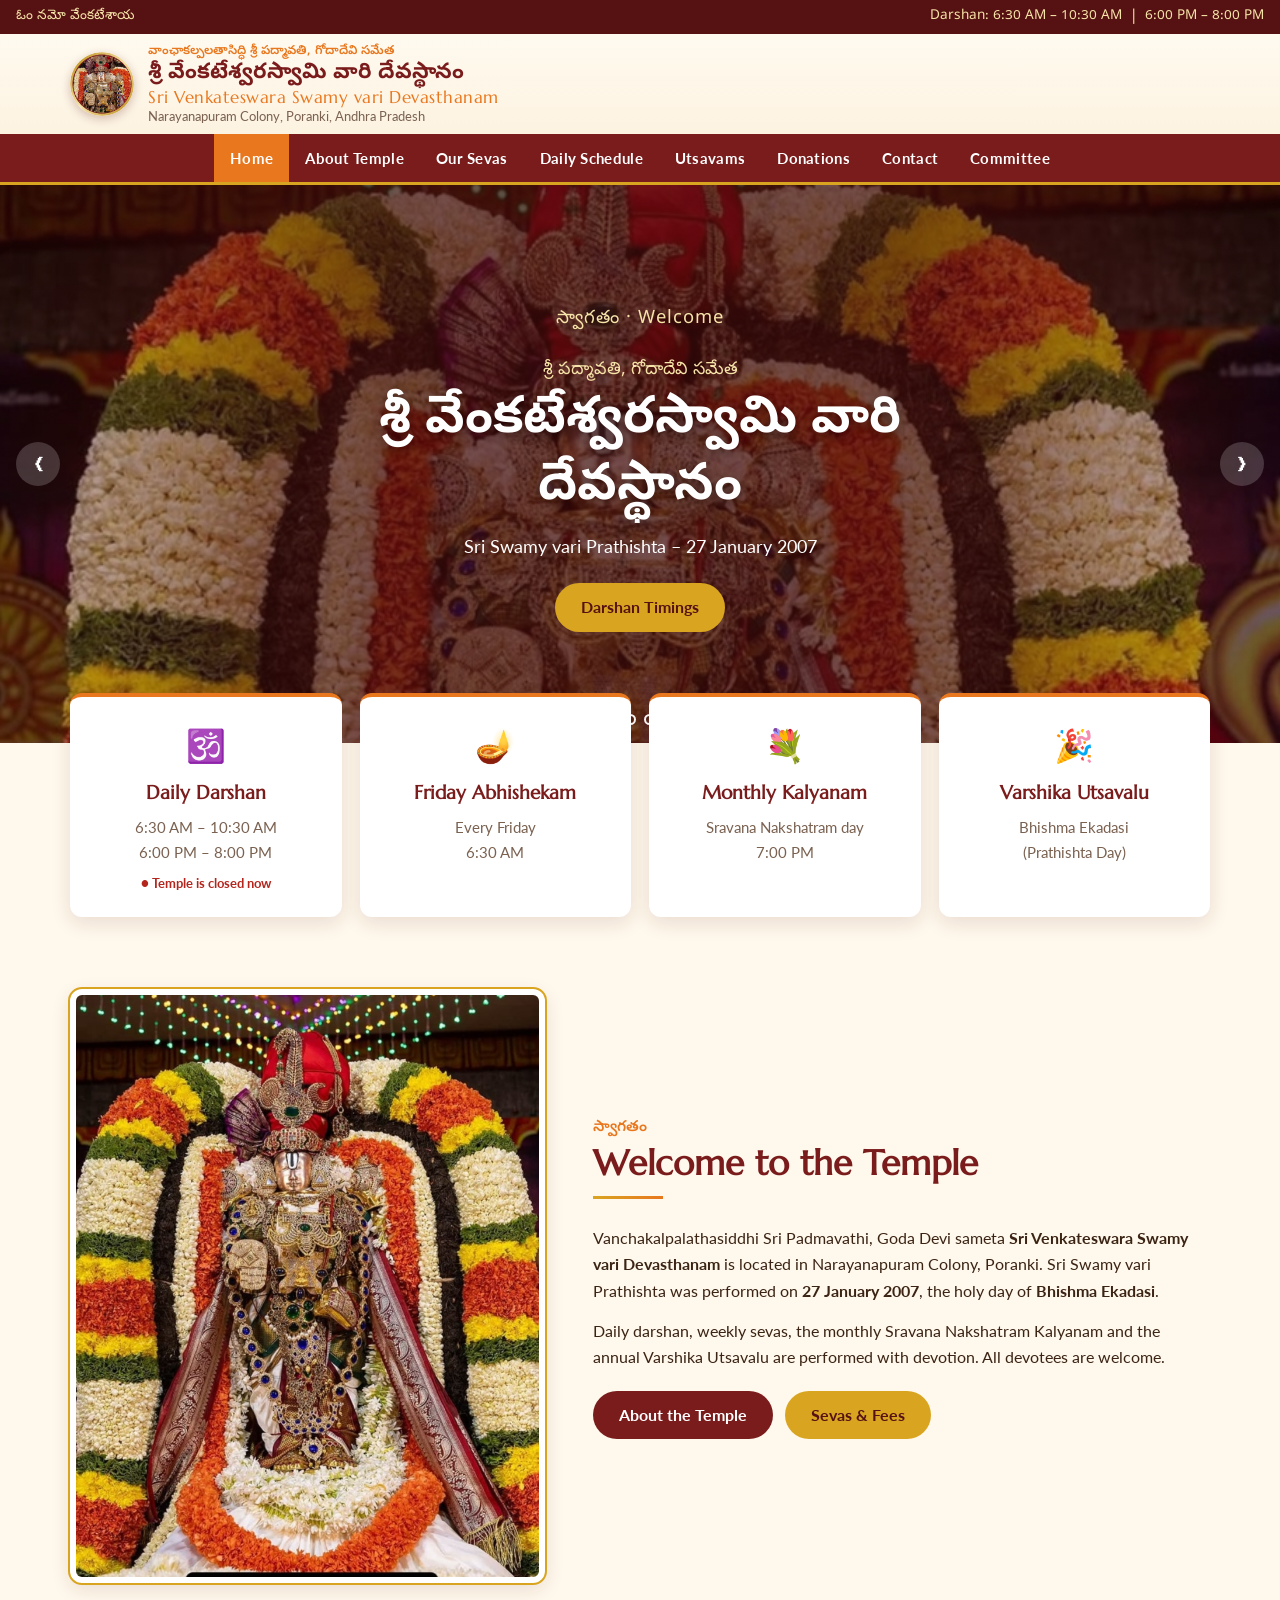
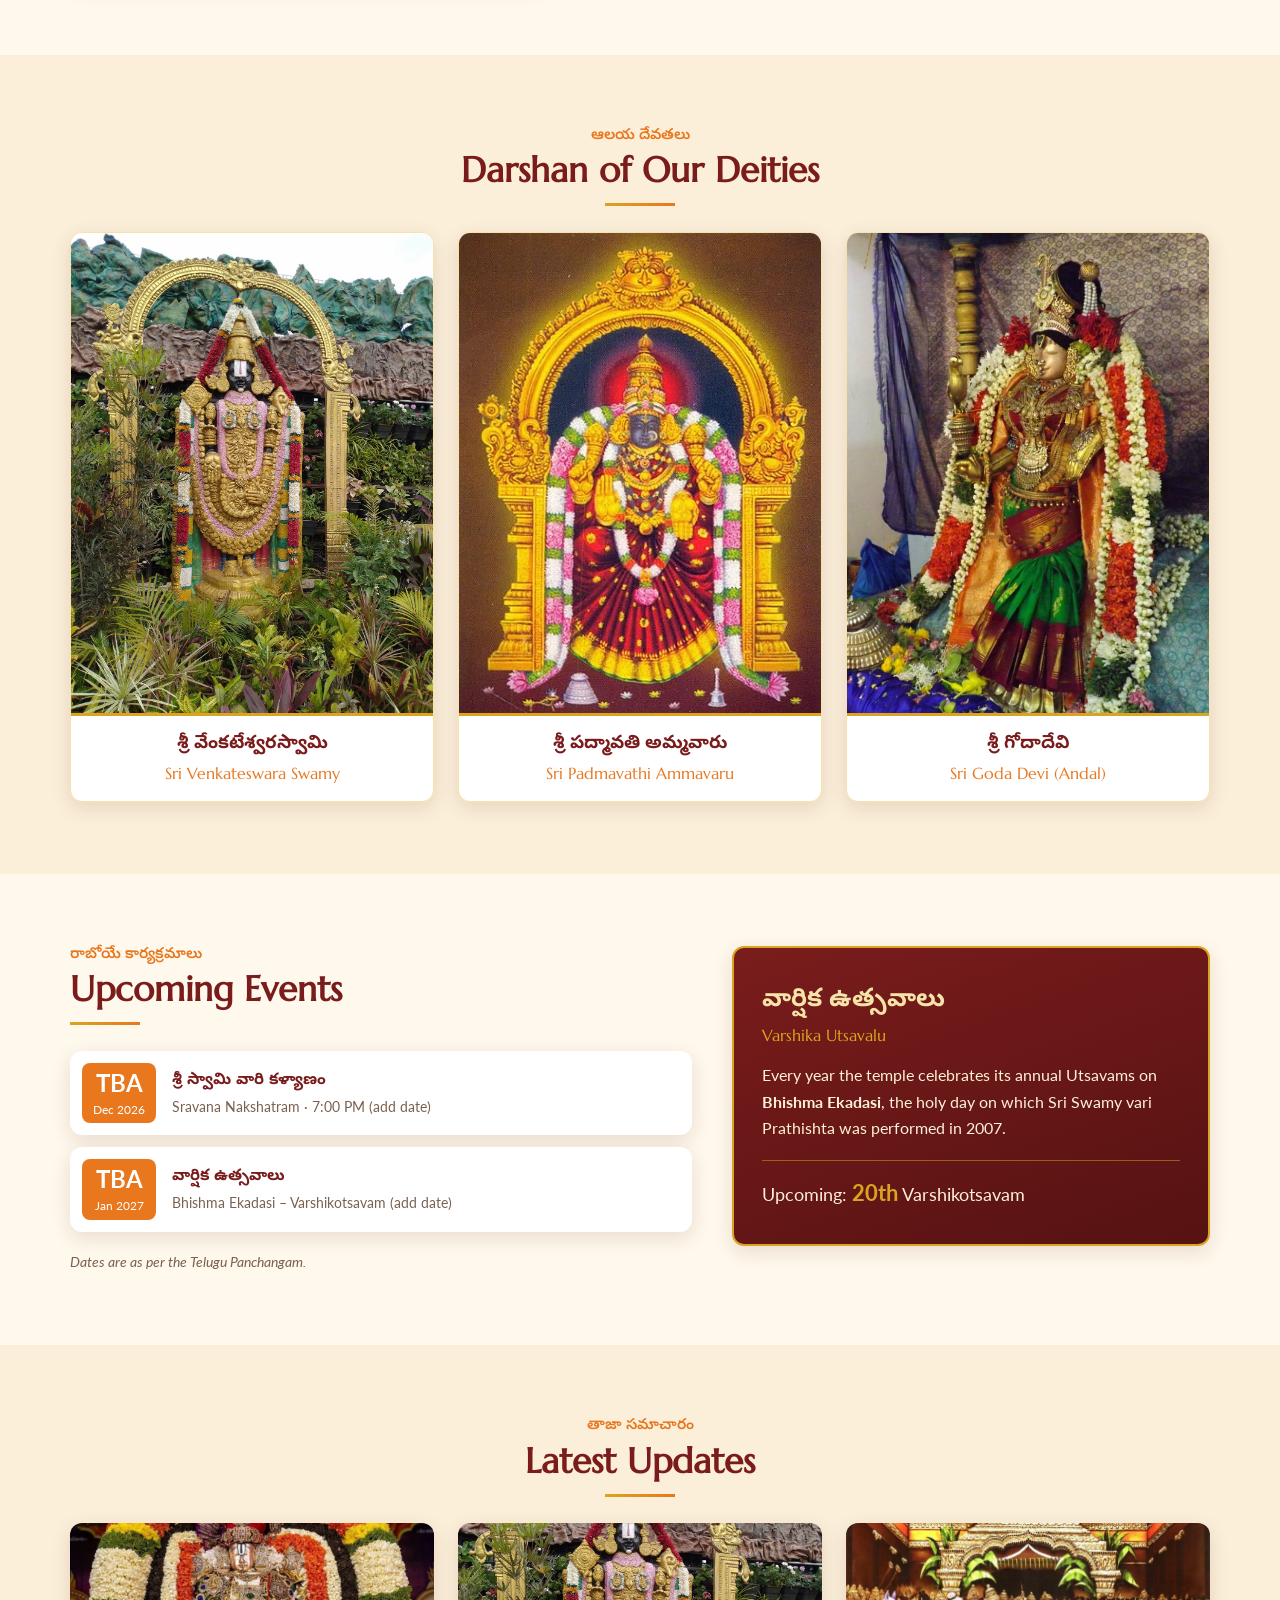
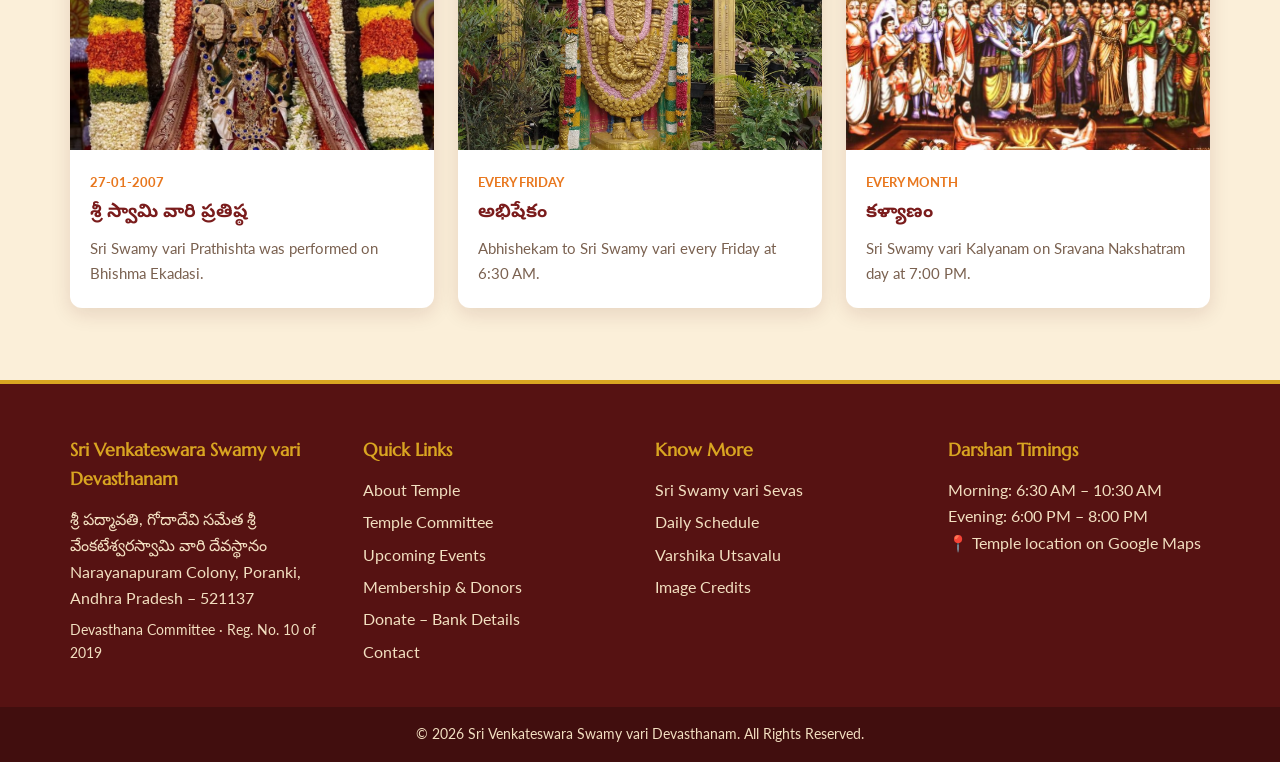
==== commit 1bde2786: "Move Donations after Utsavams; use Venkateswara Swamy photo as logo Co-Authored-By: Claude Opus 5.5 " ====
--- a/index.html
+++ b/index.html
@@ -23,7 +23,7 @@
   <header class="site-header">
     <div class="container header-inner">
       <a href="index.html" class="brand">
-        <img src="images/logo.svg" alt="Temple logo" class="brand__logo" />
+        <img src="images/logo-venkateswara.png" alt="Sri Venkateswara Swamy" class="brand__logo" />
         <div class="brand__text">
           <span class="brand__pre">వాంఛాకల్పలతాసిద్ధి శ్రీ పద్మావతి, గోదాదేవి సమేత</span>
           <span class="brand__te">శ్రీ వేంకటేశ్వరస్వామి వారి దేవస్థానం</span>
@@ -41,9 +41,9 @@
         <li><a href="index.html" class="active" aria-current="page">Home</a></li>
         <li><a href="about.html">About Temple</a></li>
         <li><a href="sevas.html">Our Sevas</a></li>
-        <li><a href="membership.html">Donations</a></li>
         <li><a href="schedule.html">Daily Schedule</a></li>
         <li><a href="utsavams.html">Utsavams</a></li>
+        <li><a href="membership.html">Donations</a></li>
         <li><a href="contact.html">Contact</a></li>
         <li><a href="committee.html">Committee</a></li>
       </ul>
--- a/css/styles.css
+++ b/css/styles.css
@@ -578,3 +578,6 @@
 .deity__cap { padding: 14px; }
 .deity__cap h3 { font-family: "Noto Sans Telugu", sans-serif; color: var(--maroon); font-size: 1.15rem; }
 .deity__cap p { font-family: "Marcellus", serif; color: var(--saffron); }
+
+/* ---------- Venkateswara photo logo ---------- */
+.brand__logo { border-radius: 50%; object-fit: cover; box-shadow: 0 3px 10px rgba(86, 18, 18, 0.25); }
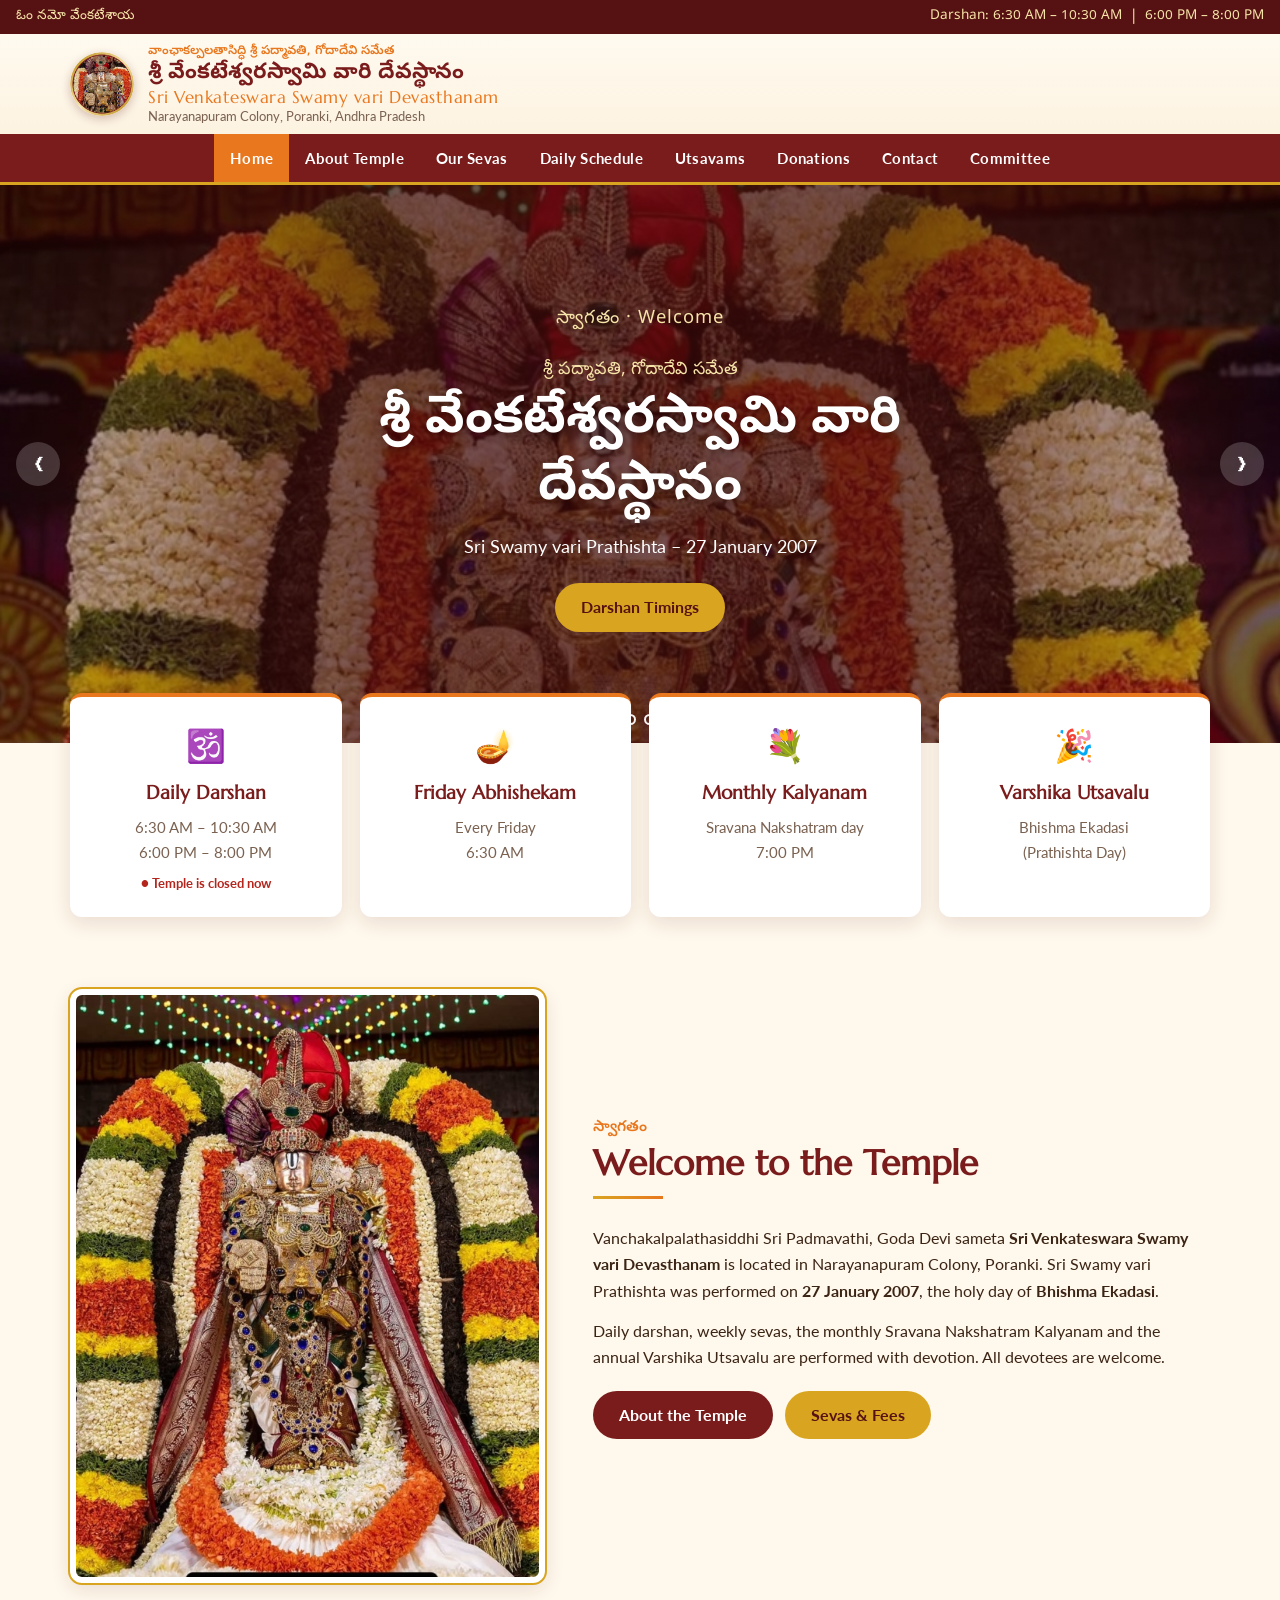
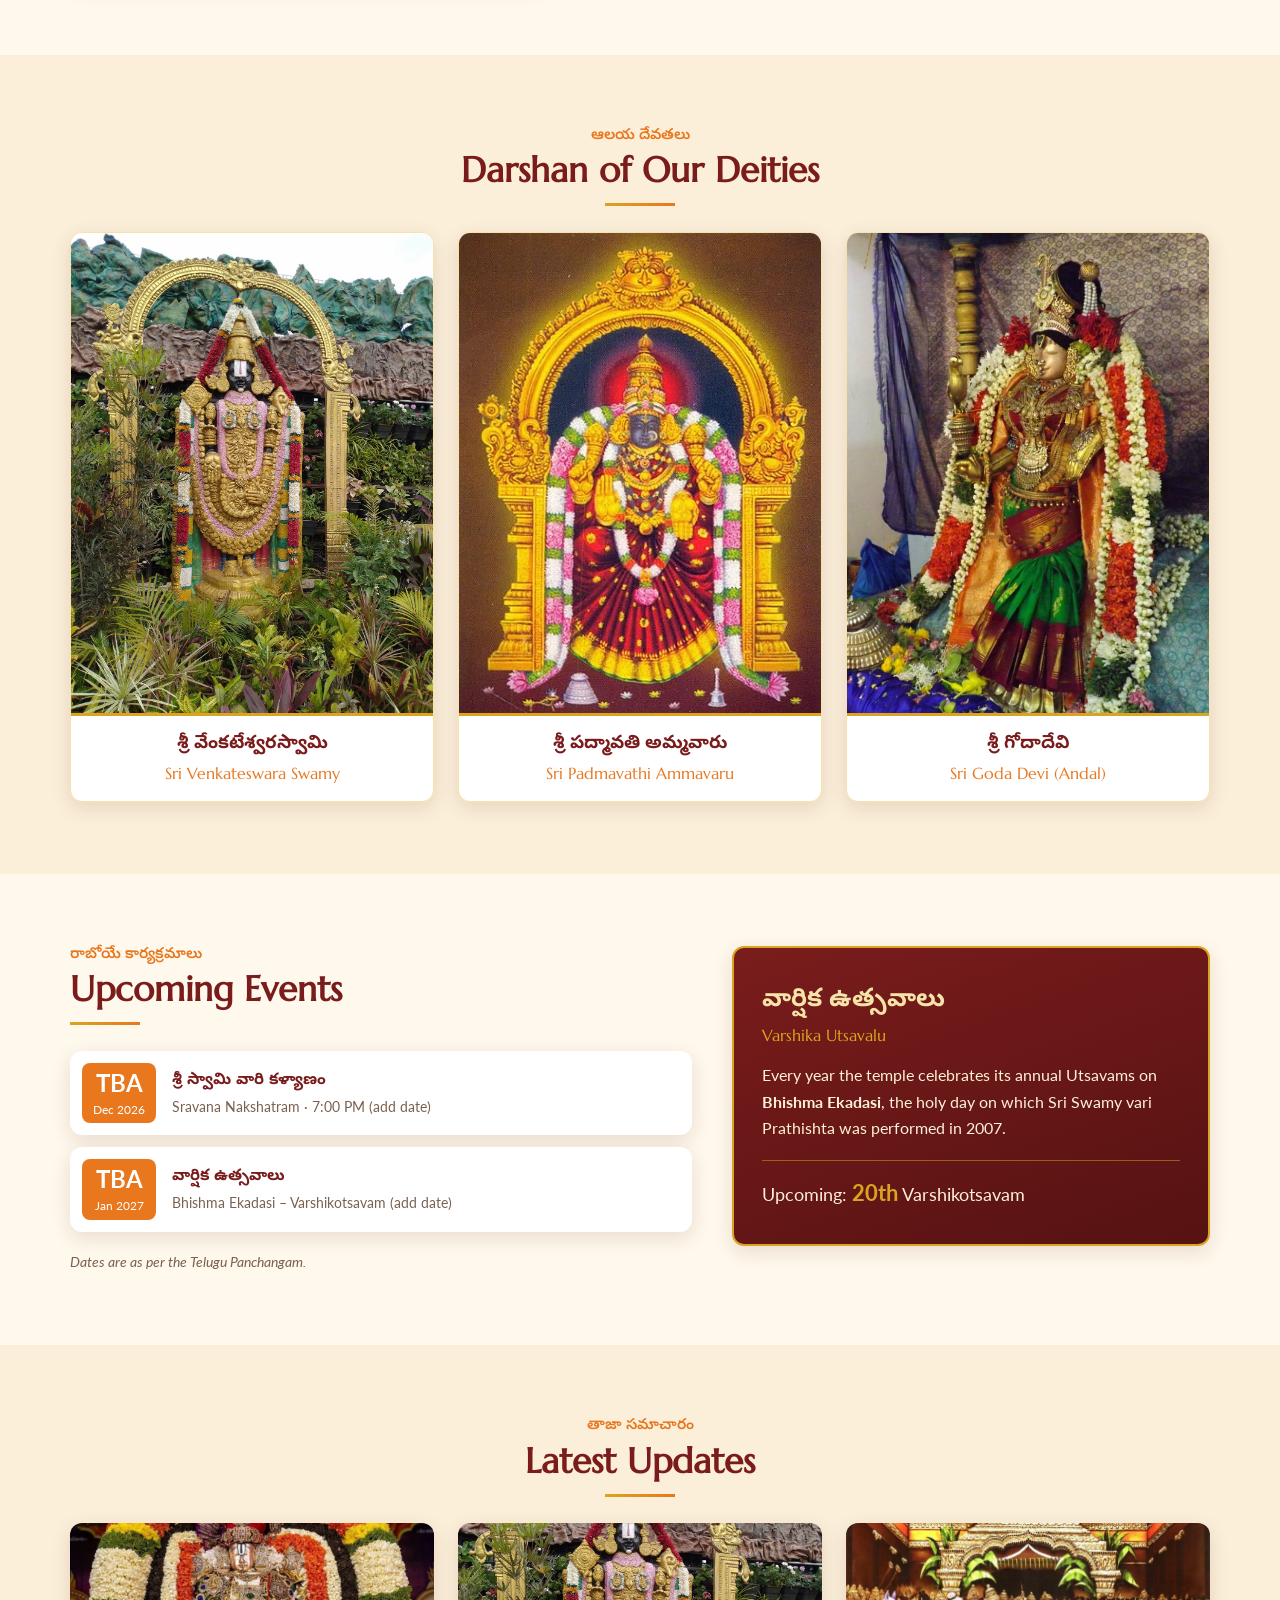
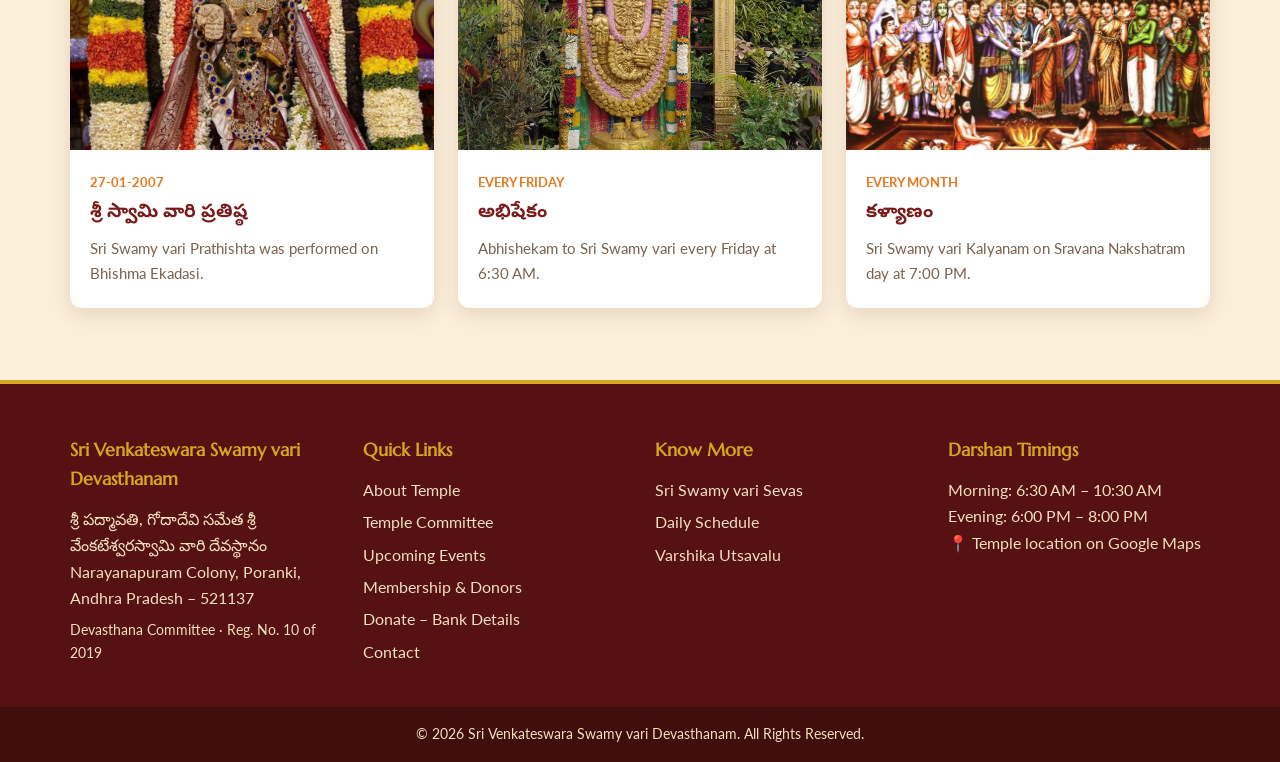
==== commit d7bf6eb5: "Remove image credits Co-Authored-By: Claude Opus 5.5 <noreply@anthropic.com>" ====
--- a/index.html
+++ b/index.html
@@ -220,7 +220,6 @@
           <li><a href="sevas.html">Sri Swamy vari Sevas</a></li>
           <li><a href="schedule.html">Daily Schedule</a></li>
           <li><a href="utsavams.html">Varshika Utsavalu</a></li>
-          <li><a href="about.html#credits">Image Credits</a></li>
         </ul>
       </div>
       <div>
